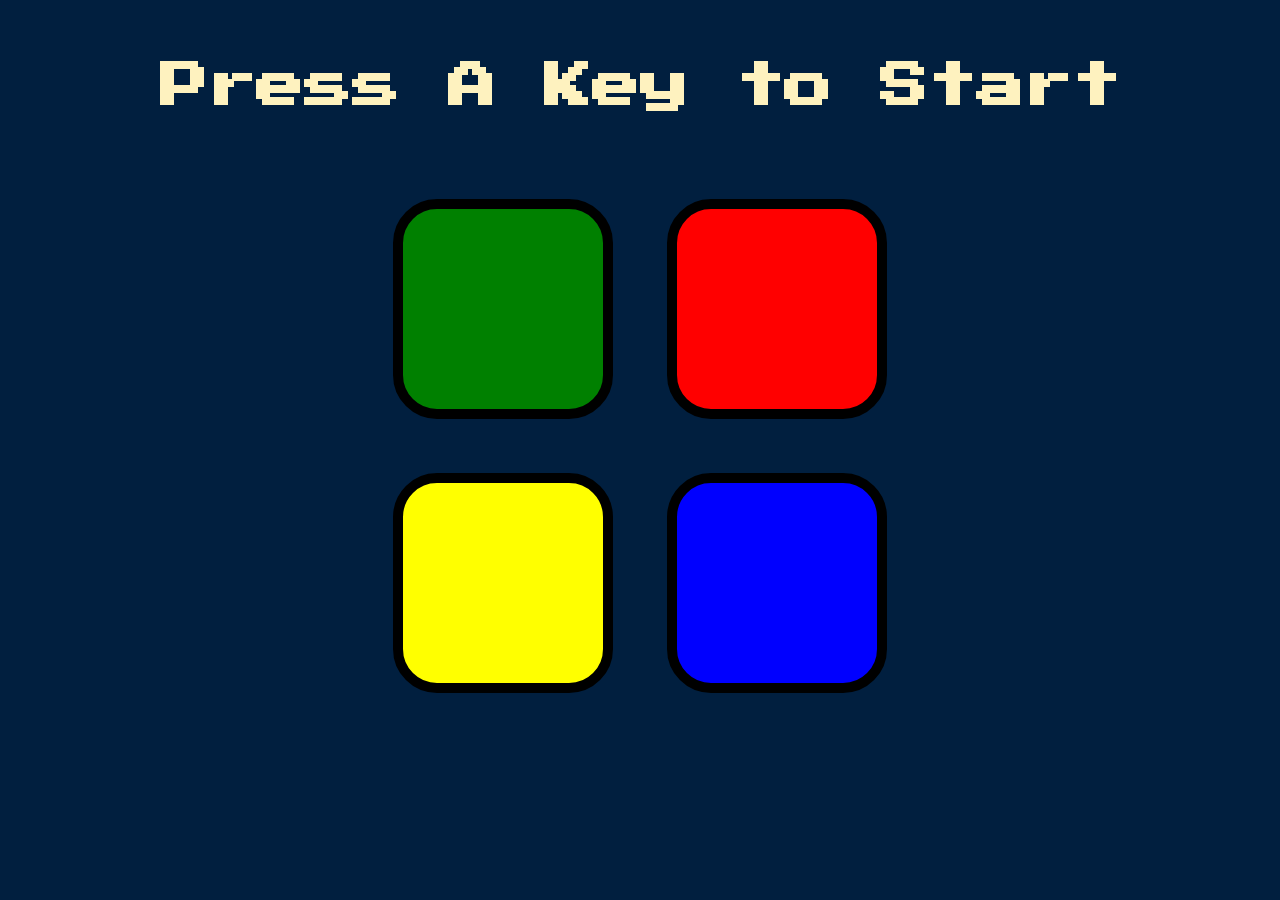
==== simonGame/index.html @ 2d6b5766 "first commit" ====
<!DOCTYPE html>
<html lang="en" dir="ltr">

<head>
  <meta charset="utf-8">
  <title>Simon</title>
  <link rel="stylesheet" href="styles.css">
  <link href="https://fonts.googleapis.com/css?family=Press+Start+2P" rel="stylesheet">
</head>

<body>
  <h1 id="level-title">Press A Key to Start</h1>
  <div class="container">
    <div lass="row">

      <div type="button" id="green" class="btn green">

      </div>

      <div type="button" id="red" class="btn red">

      </div>
    </div>

    <div class="row">

      <div type="button" id="yellow" class="btn yellow">

      </div>
      <div type="button" id="blue" class="btn blue">

      </div>

    </div>

  </div>
 

  <script src="https://ajax.googleapis.com/ajax/libs/jquery/3.7.1/jquery.min.js"></script>
  <script src="index.js"></script>

</body>

</html>
---- simonGame/styles.css ----
body {
  text-align: center;
  background-color: #011F3F;
}

#level-title {
  font-family: 'Press Start 2P', cursive;
  font-size: 3rem;
  margin:  5%;
  color: #FEF2BF;
}

.container {
  display: block;
  width: 50%;
  margin: auto;

}

.btn {
  margin: 25px;
  display: inline-block;
  height: 200px;
  width: 200px;
  border: 10px solid black;
  border-radius: 20%;
}

.game-over {
  background-color: red;
  opacity: 0.8;
}

.red {
  background-color: red;
}

.green {
  background-color: green;
}

.blue {
  background-color: blue;
}

.yellow {
  background-color: yellow;
}

.pressed {
  box-shadow: 0 0 20px white;
  background-color: grey;
}
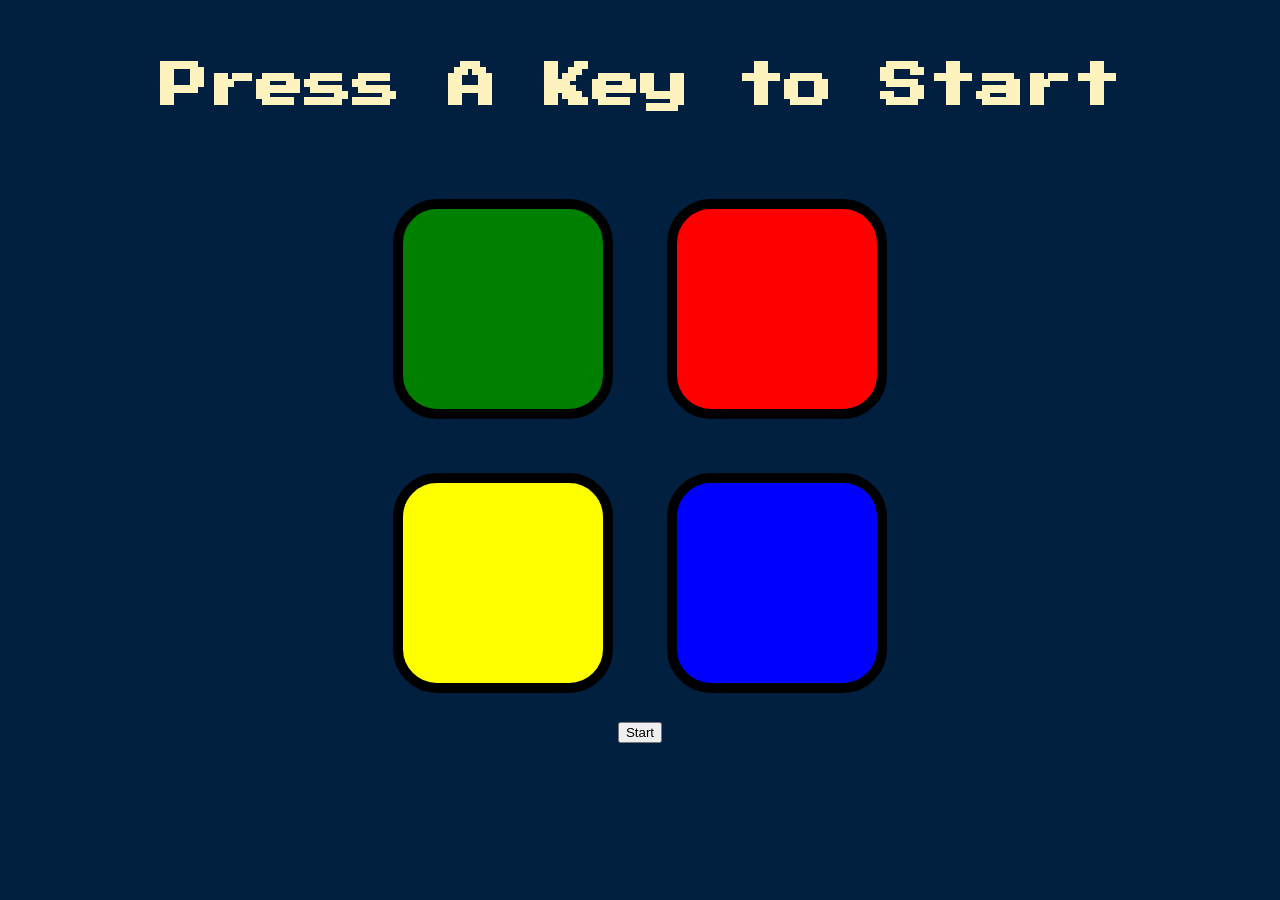
==== commit 5c87f50b: "Update index.html" ====
--- a/simonGame/index.html
+++ b/simonGame/index.html
@@ -34,6 +34,7 @@
     </div>
 
   </div>
+  <input type="button" id="start-btn" value="Start">
  
 
   <script src="https://ajax.googleapis.com/ajax/libs/jquery/3.7.1/jquery.min.js"></script>
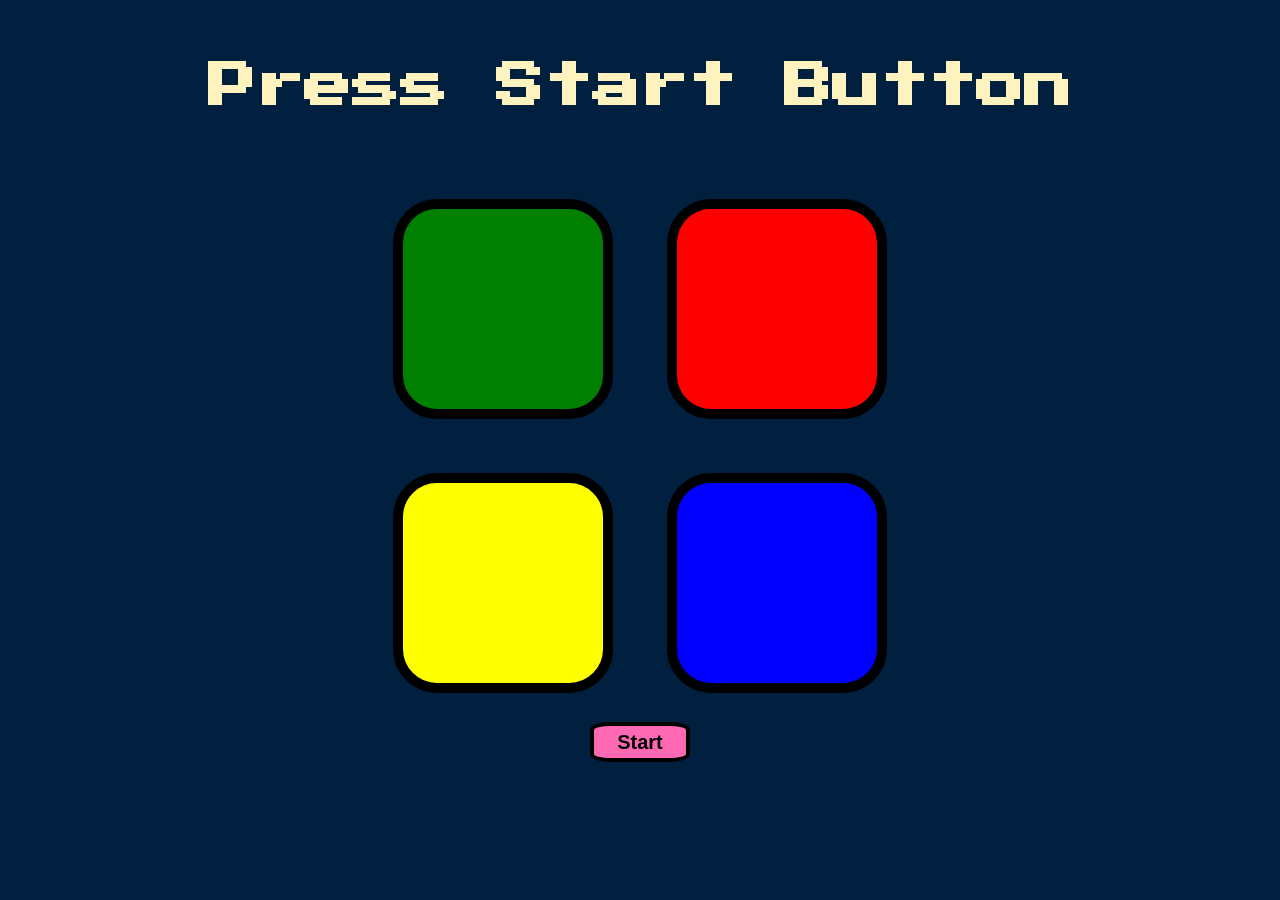
==== commit 5b3f9b2f: "Update index.html" ====
--- a/simonGame/index.html
+++ b/simonGame/index.html
@@ -9,7 +9,7 @@
 </head>
 
 <body>
-  <h1 id="level-title">Press A Key to Start</h1>
+  <h1 id="level-title">Press Start Button</h1>
   <div class="container">
     <div lass="row">
 
--- a/simonGame/styles.css
+++ b/simonGame/styles.css
@@ -51,3 +51,13 @@
   box-shadow: 0 0 20px white;
   background-color: grey;
 }
+#start-btn{
+  width: 100px;
+  height: 40px;
+  background-color: hotpink;
+  border-radius: 20%;
+  font-size: 20px;
+  font-weight: 700;
+  /* box-shadow: 0 0 20px white; */
+  border: 4px solid black;
+}
